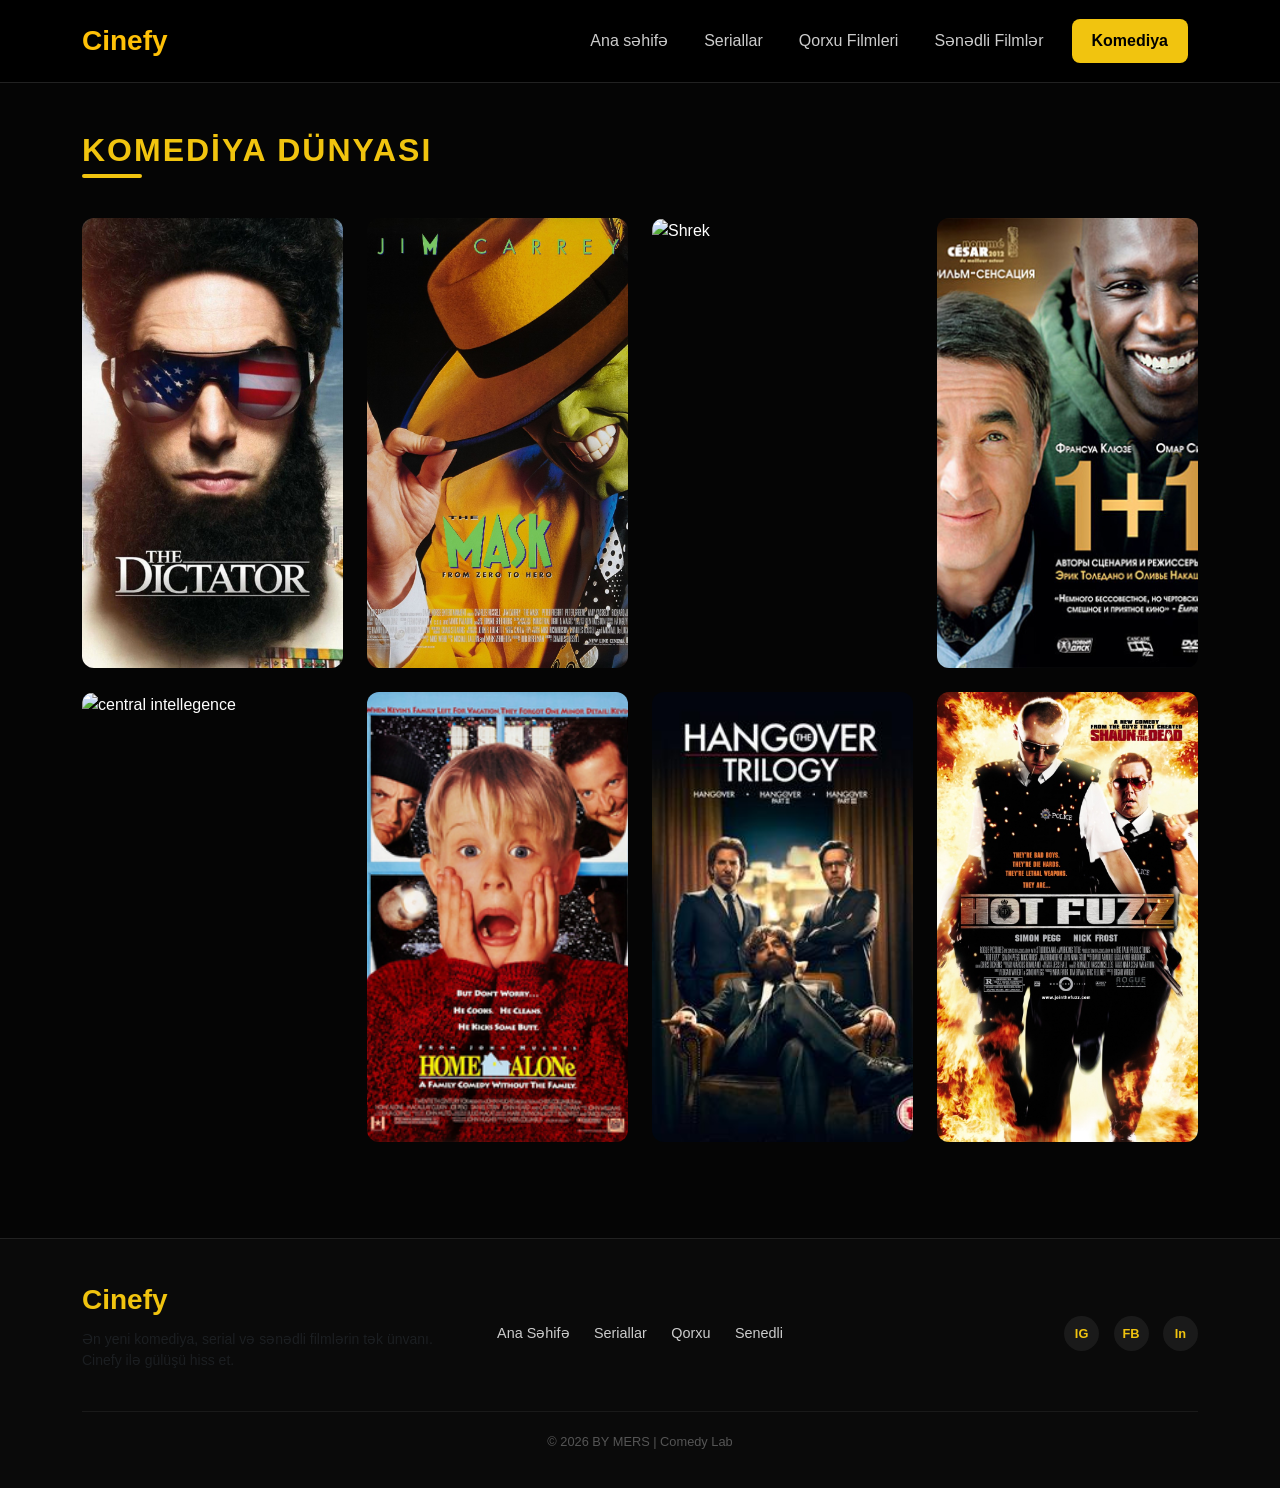
==== komediya.html @ 881b024c "Film hazir deyil" ====
<!DOCTYPE html>
<html lang="az">

<head>
    <meta charset="UTF-8">
    <meta name="viewport" content="width=device-width, initial-scale=1.0">
    <title>Cinefy | Premium Komediya</title>
    <link href="https://cdn.jsdelivr.net/npm/bootstrap@5.3.0/dist/css/bootstrap.min.css" rel="stylesheet">
    <style>
        body {
            background-color: #050505;
            color: #ffffff;
            font-family: 'Segoe UI', Tahoma, Geneva, Verdana, sans-serif;
        }

        /* Naviqasiya Menyu */
        .navbar {
            background-color: rgba(0, 0, 0, 0.9) !important;
            padding: 15px 0;
            border-bottom: 1px solid #222;
        }

        /* Aktiv Sarı Düymə stili */
        .nav-link.active-yellow {
            background-color: #f1c40f !important;
            color: black !important;
            border-radius: 8px;
            padding: 10px 20px !important;
            font-weight: bold;
        }

        .nav-link {
            color: #ccc !important;
            margin: 0 10px;
            transition: 0.3s;
        }

        .nav-link:hover {
            color: #f1c40f !important;
        }

        /* Başlıq Dizaynı */
        .category-title {
            font-weight: 800;
            text-transform: uppercase;
            letter-spacing: 2px;
            color: #f1c40f;
            margin-bottom: 5px;
        }

        .underline {
            width: 60px;
            height: 4px;
            background: #f1c40f;
            border-radius: 2px;
            margin-bottom: 40px;
        }

        /* Kart Dizaynı */
        .movie-item {
            position: relative;
            border-radius: 12px;
            overflow: hidden;
            cursor: pointer;
            transition: transform 0.4s cubic-bezier(0.175, 0.885, 0.32, 1.275);
            height: 450px;
            /* Bütün kartların eyni boyda olması üçün */
        }

        .movie-item:hover {
            transform: scale(1.05);
            z-index: 10;
        }

        .movie-item img {
            width: 100%;
            height: 100%;
            object-fit: cover;
        }

        .movie-overlay {
            position: absolute;
            bottom: 0;
            left: 0;
            right: 0;
            background: linear-gradient(transparent, rgba(0, 0, 0, 0.95));
            height: 50%;
            display: flex;
            flex-direction: column;
            justify-content: flex-end;
            padding: 20px;
            opacity: 0;
            transition: opacity 0.3s ease;
        }

        .movie-item:hover .movie-overlay {
            opacity: 1;
        }

        .movie-name {
            font-size: 1.2rem;
            font-weight: 700;
            margin: 0;
        }

        .movie-meta {
            font-size: 0.85rem;
            color: #f1c40f;
            margin-bottom: 10px;
        }

        .play-btn {
            background: #ffffff;
            color: #000;
            border: none;
            padding: 8px;
            border-radius: 50%;
            width: 40px;
            height: 40px;
            display: flex;
            align-items: center;
            justify-content: center;
            font-weight: bold;
            transition: 0.3s;
        }

        .play-btn:hover {
            background: #f1c40f;
        }

        /* Footer Stiləri */
        .footer {
            background-color: #0a0a0a;
            border-top: 1px solid #222;
            padding: 40px 0 20px 0;
        }

        .footer-brand {
            color: #f1c40f;
            text-decoration: none;
        }

        .footer-nav a {
            color: #ccc;
            text-decoration: none;
            margin: 0 10px;
            font-size: 0.9rem;
            transition: 0.3s;
        }

        .footer-nav a:hover {
            color: #f1c40f;
        }

        .social-links a {
            display: inline-block;
            width: 35px;
            height: 35px;
            line-height: 35px;
            background: #1a1a1a;
            color: #f1c40f;
            text-align: center;
            border-radius: 50%;
            margin-left: 10px;
            text-decoration: none;
            font-weight: bold;
            font-size: 0.8rem;
            transition: 0.3s;
        }

        .social-links a:hover {
            background: #f1c40f;
            color: #000;
            transform: translateY(-3px);
        }

        .footer-bottom {
            border-top: 1px solid #1a1a1a;
            padding-top: 20px;
            text-align: center;
            color: #555;
            font-size: 0.8rem;
        }
    </style>
</head>

<body>

    <nav class="navbar navbar-expand-lg navbar-dark sticky-top">
        <div class="container">
            <a class="navbar-brand text-warning fw-bold fs-3" href="#">Cinefy</a>

            <button class="navbar-toggler" type="button" data-bs-toggle="collapse" data-bs-target="#navbarNav">
                <span class="navbar-toggler-icon"></span>
            </button>

            <div class="collapse navbar-collapse" id="navbarNav">
                <ul class="navbar-nav ms-auto align-items-center">
                    <li class="nav-item"><a class="nav-link" href="index.html">Ana səhifə</a></li>
                    <li class="nav-item"><a class="nav-link" href="seryallar.html">Seriallar</a></li>
                    <li class="nav-item"><a class="nav-link" href="qorxu.html">Qorxu Filmleri</a></li>
                    <li class="nav-item"><a class="nav-link" href="senedli.html">Sənədli Filmlər</a></li>
                    <li class="nav-item"><a class="nav-link active-yellow" href="komediya.html">Komediya</a></li>
                </ul>
            </div>
        </div>
    </nav>

    <div class="container py-5">
        <h2 class="category-title">Komediya Dünyası</h2>
        <div class="underline"></div>

        <div class="row g-4">
            <div class="col-6 col-md-3">
                <div class="movie-item">
                    <img src="img/komediya/the dictator.png" alt="Diktator">
                    <div class="movie-overlay">
                        <p class="movie-meta">2012 • 1s 39dk</p>
                        <h5 class="movie-name">Diktator</h5>
                        <div class="mt-3 d-flex justify-content-between align-items-center">
                            <span class="badge border border-warning text-warning">HD</span>
                            <div class="play-btn">▶</div>
                        </div>
                    </div>
                </div>
            </div>

            <div class="col-6 col-md-3">
                <div class="movie-item">
                    <img src="img/komediya/the mask.png" alt="Maska">
                    <div class="movie-overlay">
                        <p class="movie-meta">1994 • 1s 41dk</p>
                        <h5 class="movie-name">Maska</h5>
                        <div class="mt-3 d-flex justify-content-between align-items-center">
                            <span class="badge border border-warning text-warning">4K</span>
                            <div class="play-btn">▶</div>
                        </div>
                    </div>
                </div>
            </div>

            <div class="col-6 col-md-3">
                <div class="movie-item">
                    <img src="img/komediya/shrek.png" alt="Shrek">
                    <div class="movie-overlay">
                        <p class="movie-meta">2001 • 1s 29dk</p>
                        <h5 class="movie-name">Shrek</h5>
                        <div class="mt-3 d-flex justify-content-between align-items-center">
                            <span class="badge border border-warning text-warning">HD</span>
                            <div class="play-btn">▶</div>
                        </div>
                    </div>
                </div>
            </div>

            <div class="col-6 col-md-3">
                <div class="movie-item">
                    <img src="img/komediya/1+1.png" alt="1+1">
                    <div class="movie-overlay">
                        <p class="movie-meta">2011 • 1s 52dk</p>
                        <h5 class="movie-name">1+1 (Can Dostum)</h5>
                        <div class="mt-3 d-flex justify-content-between align-items-center">
                            <span class="badge border border-warning text-warning">HD</span>
                            <div class="play-btn">▶</div>
                        </div>
                    </div>
                </div>
            </div>
            <div class="col-6 col-md-3">
                <div class="movie-item">
                    <img src="img/komediya/central intelligence.png" alt="central intellegence">
                    <div class="movie-overlay">
                        <p class="movie-meta">2016 • 1s 56dk</p>
                        <h5 class="movie-name">Bir yarım casus</h5>
                        <div class="mt-3 d-flex justify-content-between align-items-center">
                            <span class="badge border border-warning text-warning">HD</span>
                            <div class="play-btn">▶</div>
                        </div>
                    </div>
                </div>
            </div>
            <div class="col-6 col-md-3">
                <div class="movie-item">
                    <img src="img/komediya/evde tek.png" alt="evde tek.png">
                    <div class="movie-overlay">
                        <p class="movie-meta">1990 • 1s 43dk</p>
                        <h5 class="movie-name">Evde tek</h5>
                        <div class="mt-3 d-flex justify-content-between align-items-center">
                            <span class="badge border border-warning text-warning">HD</span>
                            <div class="play-btn">▶</div>
                        </div>
                    </div>
                </div>
            </div>
            <div class="col-6 col-md-3">
                <div class="movie-item">
                    <img src="img/komediya/hangover.png" alt="hangover.png">
                    <div class="movie-overlay">
                        <p class="movie-meta">2009 • 1s 40dk</p>
                        <h5 class="movie-name">Hangover</h5>
                        <div class="mt-3 d-flex justify-content-between align-items-center">
                            <span class="badge border border-warning text-warning">HD</span>
                            <div class="play-btn">▶</div>
                        </div>
                    </div>
                </div>
            </div>
            <div class="col-6 col-md-3">
                <div class="movie-item">
                    <img src="img/komediya/hot fuzz.png" alt="hot fuzz.png">
                    <div class="movie-overlay">
                        <p class="movie-meta">2007 • 2s 1dk</p>
                        <h5 class="movie-name">Hot Fuzz</h5>
                        <div class="mt-3 d-flex justify-content-between align-items-center">
                            <span class="badge border border-warning text-warning">HD</span>
                            <div class="play-btn">▶</div>
                        </div>
                    </div>
                </div>
            </div>
        </div>
    </div>

    <footer class="footer mt-5">
        <div class="container">
            <div class="row gy-4 align-items-center">
                <div class="col-md-4 text-center text-md-start">
                    <a class="footer-brand fw-bold fs-3" href="#">Cinefy</a>
                    <p class="text-muted small mt-2">Ən yeni komediya, serial və sənədli filmlərin tək ünvanı. Cinefy
                        ilə gülüşü hiss et.</p>
                </div>

                <div class="col-md-4 text-center">
                    <div class="footer-nav">
                        <a href="index.html">Ana Səhifə</a>
                        <a href="seryallar.html">Seriallar</a>
                        <a href="qorxu.html">Qorxu</a>
                        <a href="senedli.html">Senedli</a>
                    </div>
                </div>

                <div class="col-md-4 text-center text-md-end">
                    <div class="social-links">
                        <a href="https://www.instagram.com/elmaddin_akhmedzadeh/" title="Instagram">IG</a>
                        <a href="https://www.facebook.com/elmaddin.akhmedzadeh" title="Facebook">FB</a>
                        <a href="https://www.linkedin.com/in/elmaddin-ahmadzada-08a0b1100/?originalSubdomain=az" title="Linkedin">In</a>
                    </div>
                </div>
            </div>

            <div class="footer-bottom mt-4">
                <p>© 2026 BY MERS | Comedy Lab</p>
            </div>
        </div>
    </footer>

    <script src="https://cdn.jsdelivr.net/npm/bootstrap@5.3.0/dist/js/bootstrap.bundle.min.js"></script>
</body>

</html>
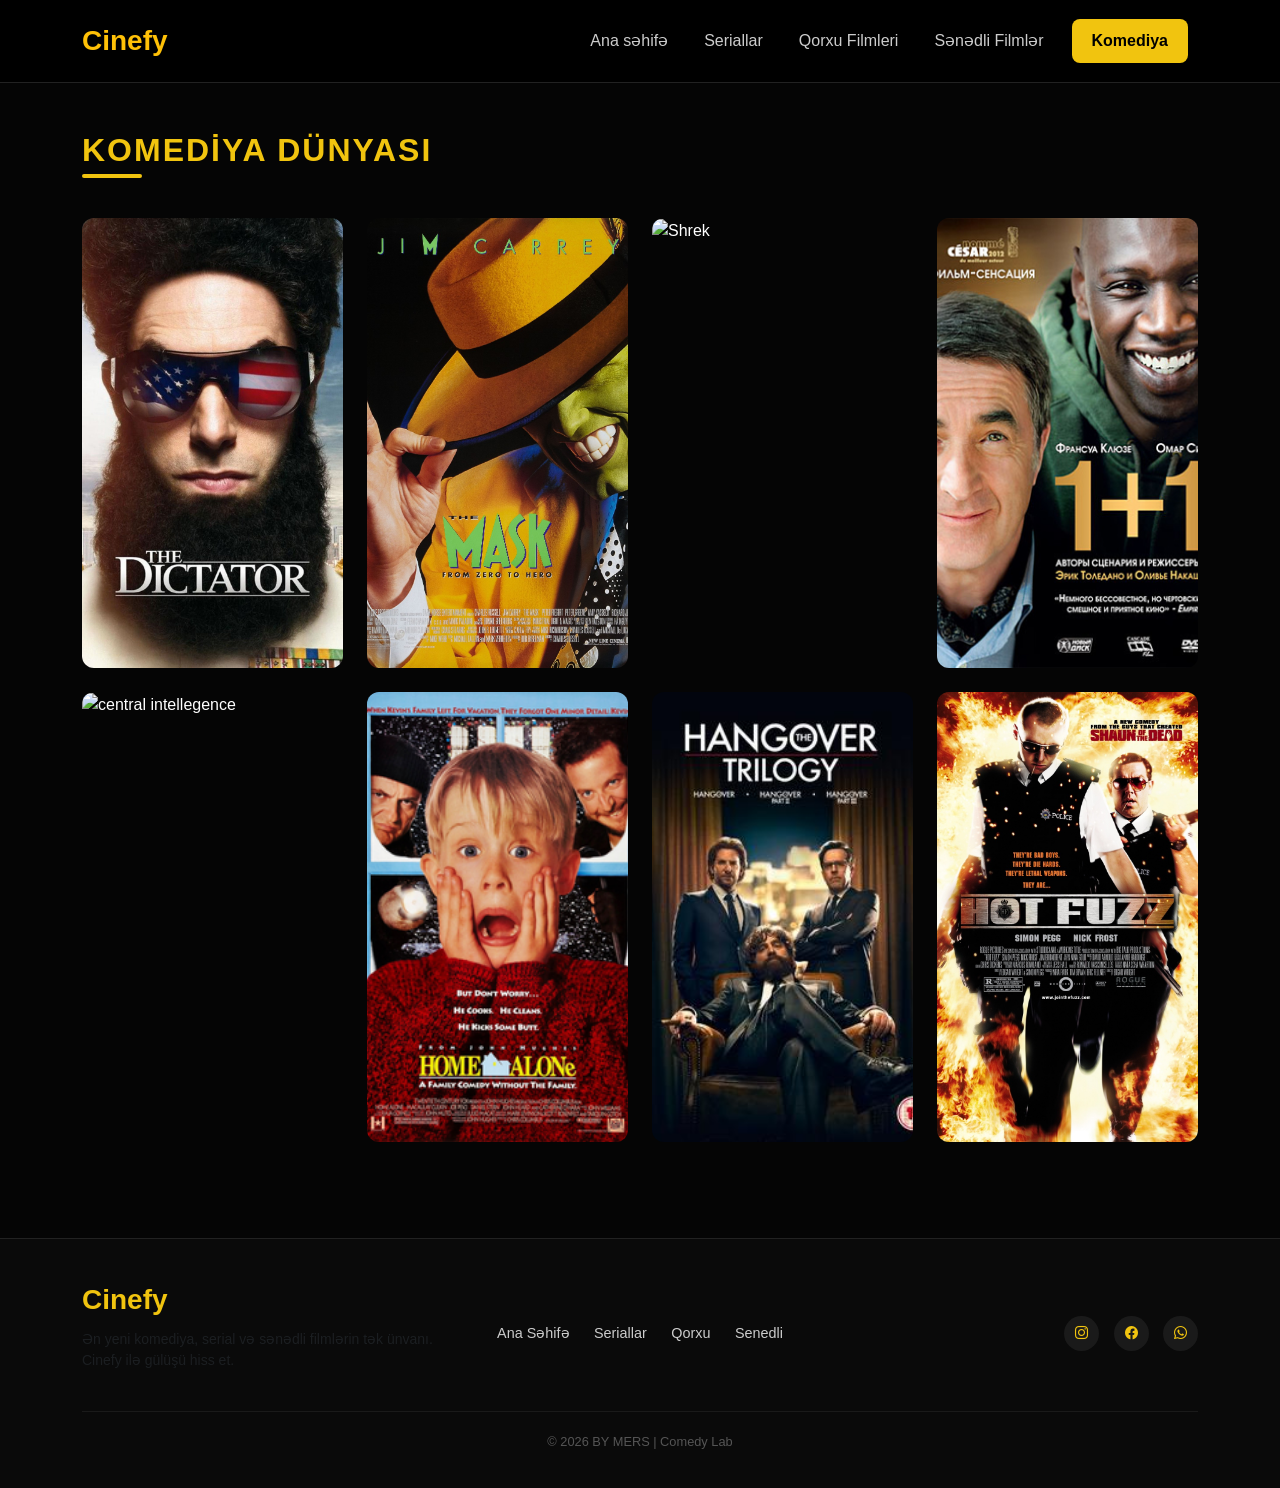
==== commit 5cd0e9de: "hazir" ====
--- a/komediya.html
+++ b/komediya.html
@@ -6,6 +6,8 @@
     <meta name="viewport" content="width=device-width, initial-scale=1.0">
     <title>Cinefy | Premium Komediya</title>
     <link href="https://cdn.jsdelivr.net/npm/bootstrap@5.3.0/dist/css/bootstrap.min.css" rel="stylesheet">
+    <link rel="shortcut icon" href="img/komediya/Logo.png" type="image/x-icon">
+    <link rel="stylesheet" href="https://cdn.jsdelivr.net/npm/bootstrap-icons@1.11.3/font/bootstrap-icons.min.css">
     <style>
         body {
             background-color: #050505;
@@ -341,9 +343,15 @@
 
                 <div class="col-md-4 text-center text-md-end">
                     <div class="social-links">
-                        <a href="https://www.instagram.com/elmaddin_akhmedzadeh/" title="Instagram">IG</a>
-                        <a href="https://www.facebook.com/elmaddin.akhmedzadeh" title="Facebook">FB</a>
-                        <a href="https://www.linkedin.com/in/elmaddin-ahmadzada-08a0b1100/?originalSubdomain=az" title="Linkedin">In</a>
+                        <a href="https://www.instagram.com/elmaddin_akhmedzadeh/" title="Instagram">
+                            <i class="bi bi-instagram"></i>
+                        </a>
+                        <a href="https://www.facebook.com/elmaddin.akhmedzadeh" title="Facebook">
+                            <i class="bi bi-facebook"></i>
+                        </a>
+                        <a href="https://wa.me/99450840000" target="_blank">
+                            <i class="bi bi-whatsapp"></i>
+                        </a>
                     </div>
                 </div>
             </div>
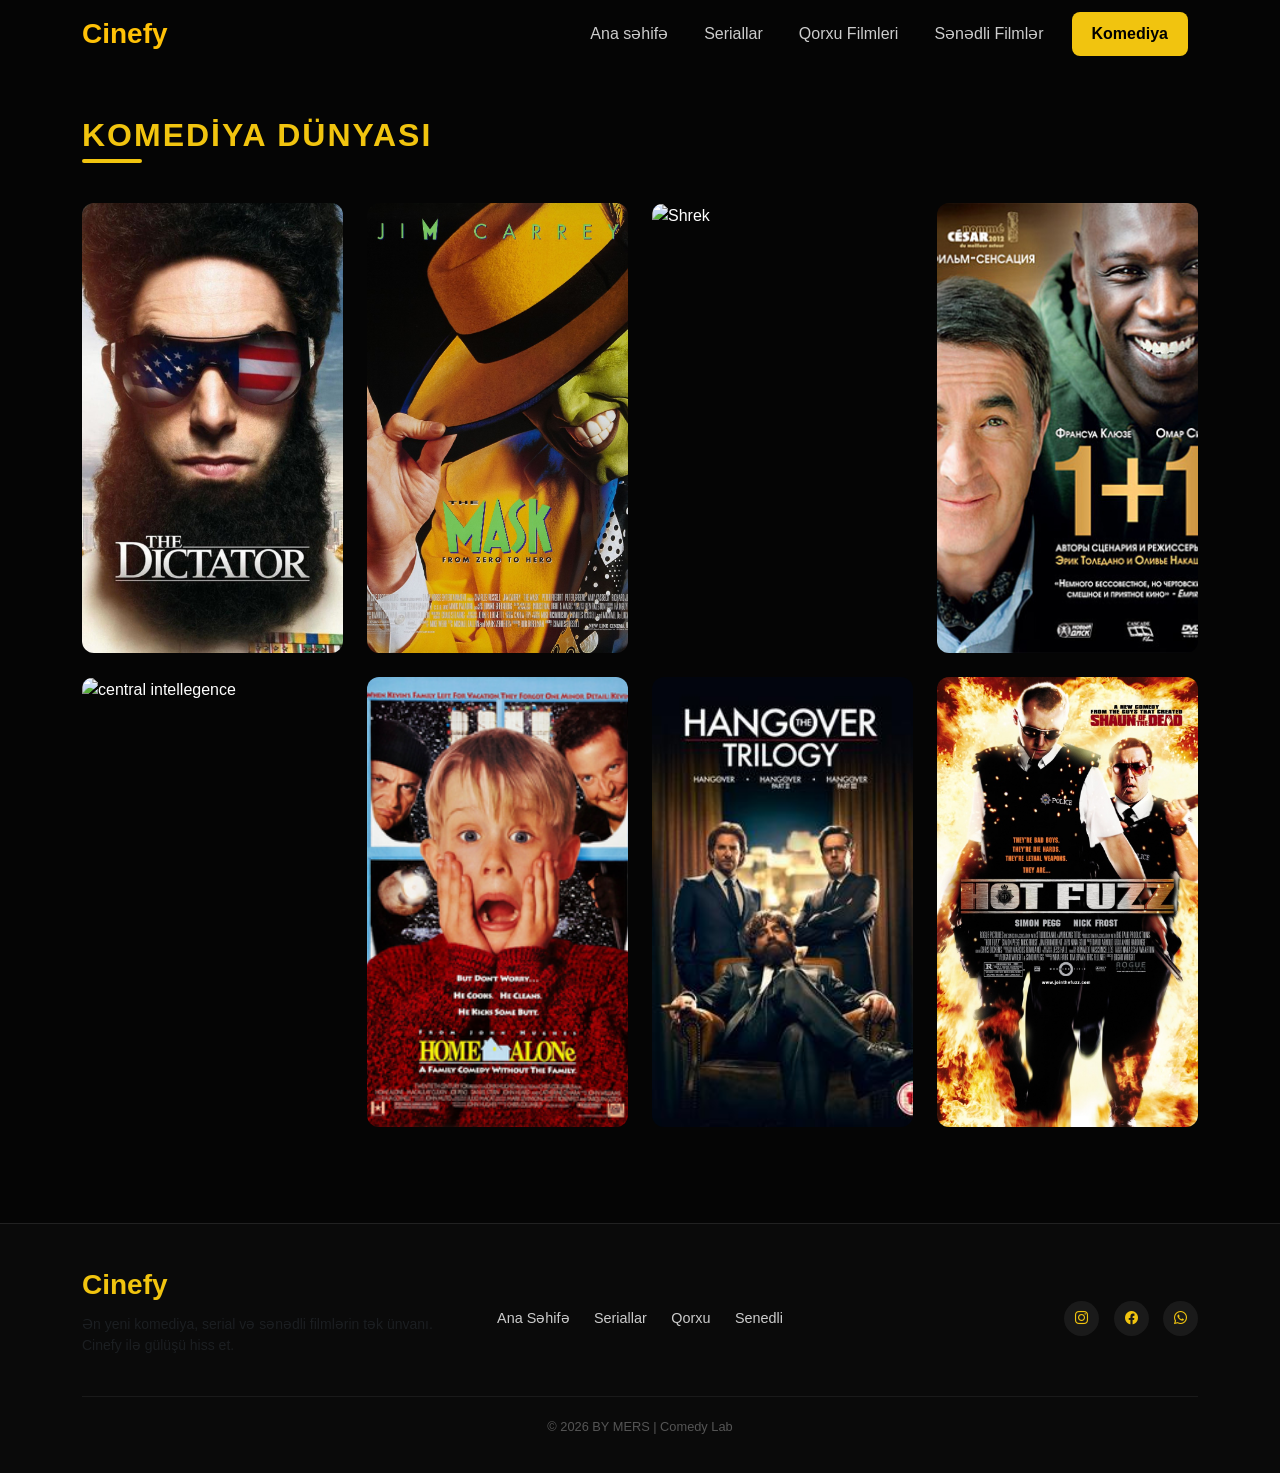
==== commit dc41bd81: "hersey hazirdir bir dene basliga 15px artirmaq" ====
--- a/komediya.html
+++ b/komediya.html
@@ -15,12 +15,6 @@
             font-family: 'Segoe UI', Tahoma, Geneva, Verdana, sans-serif;
         }
 
-        /* Naviqasiya Menyu */
-        .navbar {
-            background-color: rgba(0, 0, 0, 0.9) !important;
-            padding: 15px 0;
-            border-bottom: 1px solid #222;
-        }
 
         /* Aktiv Sarı Düymə stili */
         .nav-link.active-yellow {
